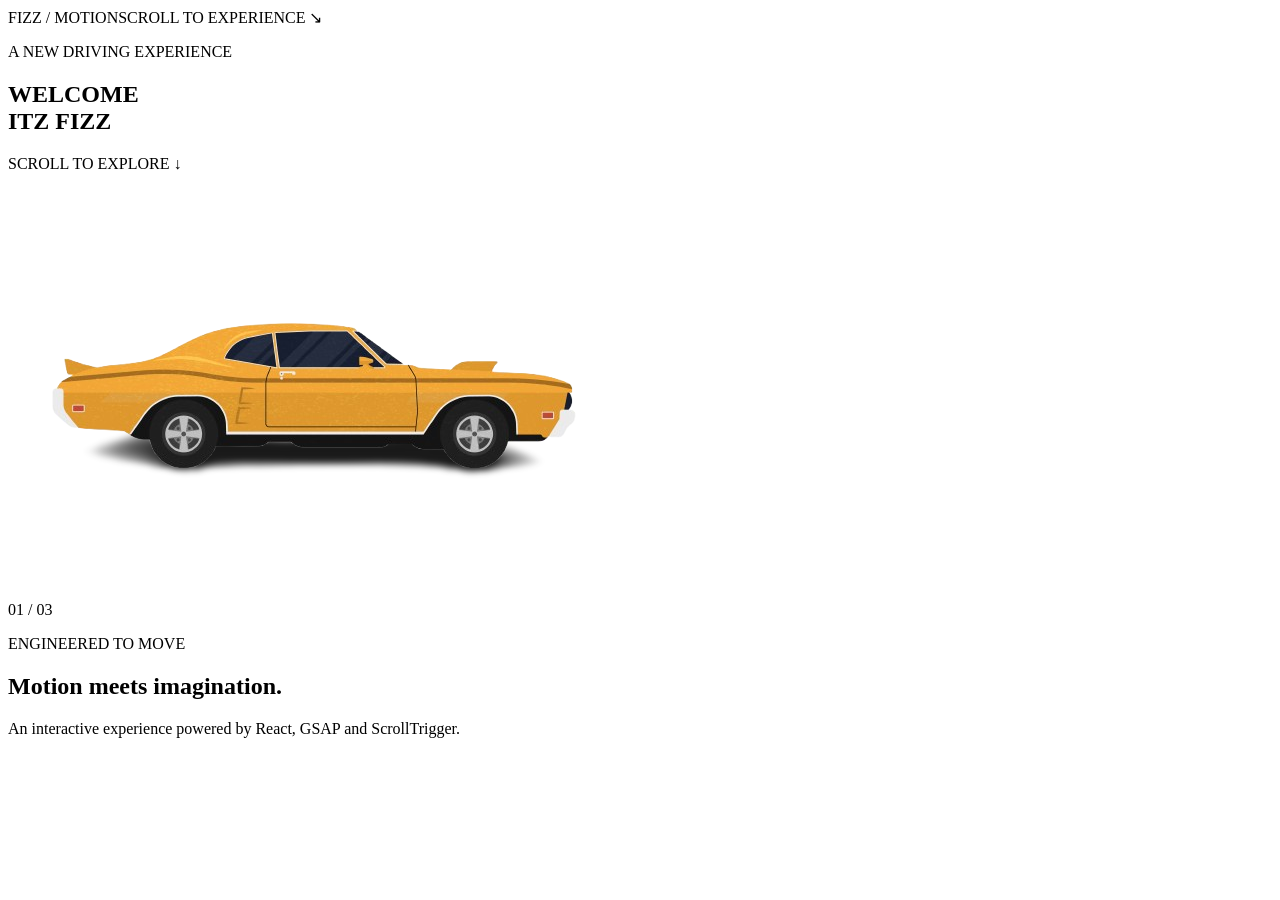
==== out/index.html @ 8f51bd26 "Prepare static site for GitHub Pages" ====
<!DOCTYPE html><html lang="en" class="T19VSG_variable _8Li5zG_variable h-full antialiased"><head><meta charSet="utf-8"/><meta name="viewport" content="width=device-width, initial-scale=1"/><link rel="preload" href="/fizz-scroll-hero/_next/static/media/07a39a8a4660cc7c-s.p.0r6juujl39pe6.woff2" as="font" crossorigin="" type="font/woff2"/><link rel="preload" href="/fizz-scroll-hero/_next/static/media/605ce01b664af129-s.p.0wgildi0cnwt9.woff2" as="font" crossorigin="" type="font/woff2"/><link rel="preload" as="image" href="/car.png"/><link rel="stylesheet" href="/fizz-scroll-hero/_next/static/chunks/0o-3-pqp997fu.css" data-precedence="next"/><link rel="preload" as="script" fetchPriority="low" href="/fizz-scroll-hero/_next/static/chunks/3cfn99dbrcvvp.js"/><script src="/fizz-scroll-hero/_next/static/chunks/37snozktz9u0j.js" async=""></script><script src="/fizz-scroll-hero/_next/static/chunks/3wbm-994r45kr.js" async=""></script><script src="/fizz-scroll-hero/_next/static/chunks/turbopack-3sjomx_p8-swb.js" async=""></script><script src="/fizz-scroll-hero/_next/static/chunks/0umf92h1sb77c.js" async=""></script><script src="/fizz-scroll-hero/_next/static/chunks/18j2-j_g0as0b.js" async=""></script><script src="/fizz-scroll-hero/_next/static/chunks/09t408fomv4cm.js" async=""></script><title>Create Next App</title><meta name="description" content="Generated by create next app"/><link rel="icon" href="/fizz-scroll-hero/favicon.ico?favicon.117ezoe8m31dk.ico" sizes="48x48" type="image/x-icon"/><meta name="next-size-adjust" content=""/><script src="/fizz-scroll-hero/_next/static/chunks/0cz1d0mv5g_q7.js" noModule=""></script></head><body class="min-h-full flex flex-col"><div hidden=""><!--$--><!--/$--></div><main><section class="hero"><nav class="nav"><span>FIZZ / MOTION</span><span>SCROLL TO EXPERIENCE ↘</span></nav><div class="hero-content"><p class="eyebrow">A NEW DRIVING EXPERIENCE</p><h1 class="headline">WELCOME<br/>ITZ FIZZ</h1><p class="scroll-note">SCROLL TO EXPLORE ↓</p></div><div class="road"><div class="road-line"></div></div><div class="car-wrap"><img class="car" src="/car.png" alt="Sports car"/></div><span class="hero-index">01 / 03</span></section><section class="next-section"><p>ENGINEERED TO MOVE</p><h2>Motion meets imagination.</h2><p>An interactive experience powered by React, GSAP and ScrollTrigger.</p></section></main><!--$--><!--/$--><script id="_R_">(globalThis["TURBOPACK"] || (globalThis["TURBOPACK"] = [])).push({"otherChunks":["static/chunks/3cfn99dbrcvvp.js","static/chunks/37snozktz9u0j.js","static/chunks/3wbm-994r45kr.js"],"runtimeModuleIds":[94553]});</script><script src="/fizz-scroll-hero/_next/static/chunks/3cfn99dbrcvvp.js" async=""></script><script>(self.__next_f=self.__next_f||[]).push([0])</script><script>self.__next_f.push([1,"1:\"$Sreact.fragment\"\n2:\"/fizz-scroll-hero/_next/static/chunks/0umf92h1sb77c.js\"\n3:\"/fizz-scroll-hero/_next/static/chunks/18j2-j_g0as0b.js\"\n4:I[39756,[\"$2\",\"$3\"],\"default\"]\n5:I[37457,[\"$2\",\"$3\"],\"default\"]\n7:I[47257,[\"$2\",\"$3\"],\"ClientPageRoot\"]\n8:\"/fizz-scroll-hero/_next/static/chunks/09t408fomv4cm.js\"\n9:I[31713,[\"$2\",\"$3\",\"$8\"],\"default\"]\nc:I[97367,[\"$2\",\"$3\"],\"OutletBoundary\"]\nd:\"$Sreact.suspense\"\nf:\"ViewportBoundary\"\n10:I[97367,[\"$2\",\"$3\"],\"$f\"]\n12:\"MetadataBoundary\"\n13:I[97367,[\"$2\",\"$3\"],\"$12\"]\n15:I[68027,[\"$2\",\"$3\"],\"default\",1]\n:HL[\"/fizz-scroll-hero/_next/static/chunks/0o-3-pqp997fu.css\",\"style\"]\n:HL[\"/fizz-scroll-hero/_next/static/media/07a39a8a4660cc7c-s.p.0r6juujl39pe6.woff2\",\"font\",{\"crossOrigin\":\"\",\"type\":\"font/woff2\"}]\n:HL[\"/fizz-scroll-hero/_next/static/media/605ce01b664af129-s.p.0wgildi0cnwt9.woff2\",\"font\",{\"crossOrigin\":\"\",\"type\":\"font/woff2\"}]\n6:[[\"children\",{\"s\":\"__PAGE__\",\"h\":512,\"d\":{\"r\":[\"$\",\"$1\",\"c\",{\"children\":[[\"$\",\"$L7\",null,{\"Component\":\"$9\",\"serverProvidedParams\":{\"searchParams\":{},\"params\":{},\"promises\":[\"$@a\",\"$@b\"]}}],[[\"$\",\"script\",\"script-0\",{\"src\":\"/fizz-scroll-hero/_next/static/chunks/09t408fomv4cm.js\",\"async\":true,\"nonce\":\"$undefined\"}]],[\"$\",\"$Lc\",null,{\"children\":[\"$\",\"$d\",null,{\"name\":\"Next.MetadataOutlet\",\"children\":\"$@e\"}]}]]}],\"p\":false,\"v\":null}}]]\n0:{\"P\":null,\"c\":[\"\",\"\"],\"q\":\"\",\"i\":false,\"t\":{\"t\":{\"s\":\"\",\"h\":528,\"d\":{\"r\":[\"$\",\"$1\",\"c\",{\"children\":[[[\"$\",\"link\",\"0\",{\"rel\":\"stylesheet\",\"href\":\"/fizz-scroll-hero/_next/static/chunks/0o-3-pqp997fu.css\",\"precedence\":\"next\",\"crossOrigin\":\"$undefined\",\"nonce\":\"$undefined\"}],[\"$\",\"script\",\"script-0\",{\"src\":\"/fizz-scroll-hero/_next/static/chunks/0umf92h1sb77c.js\",\"async\":true,\"nonce\":\"$undefined\"}],[\"$\",\"script\",\"script-1\",{\"src\":\"/fizz-scroll-hero/_next/static/chunks/18j2-j_g0as0b.js\",\"async\":true,\"nonce\":\"$undefined\"}]],[\"$\",\"html\",null,{\"lang\":\"en\",\"className\":\"T19VSG_variable _8Li5zG_variable h-full antialiased\",\"children\":[\"$\",\"body\",null,{\"className\":\"min-h-full flex flex-col\",\"children\":[\"$\",\"$L4\",null,{\"parallelRouterKey\":\"children\",\"error\":\"$undefined\",\"errorStyles\":\"$undefined\",\"errorScripts\":\"$undefined\",\"template\":[\"$\",\"$L5\",null,{}],\"templateStyles\":\"$undefined\",\"templateScripts\":\"$undefined\",\"notFound\":[[[\"$\",\"title\",null,{\"children\":\"404: This page could not be found.\"}],[\"$\",\"div\",null,{\"style\":{\"fontFamily\":\"system-ui,\\\"Segoe UI\\\",Roboto,Helvetica,Arial,sans-serif,\\\"Apple Color Emoji\\\",\\\"Segoe UI Emoji\\\"\",\"height\":\"100vh\",\"textAlign\":\"center\",\"display\":\"flex\",\"flexDirection\":\"column\",\"alignItems\":\"center\",\"justifyContent\":\"center\"},\"children\":[\"$\",\"div\",null,{\"children\":[[\"$\",\"style\",null,{\"dangerouslySetInnerHTML\":{\"__html\":\"body{color:#000;background:#fff;margin:0}.next-error-h1{border-right:1px solid rgba(0,0,0,.3)}@media (prefers-color-scheme:dark){body{color:#fff;background:#000}.next-error-h1{border-right:1px solid rgba(255,255,255,.3)}}\"}}],[\"$\",\"h1\",null,{\"className\":\"next-error-h1\",\"style\":{\"display\":\"inline-block\",\"margin\":\"0 20px 0 0\",\"padding\":\"0 23px 0 0\",\"fontSize\":24,\"fontWeight\":500,\"verticalAlign\":\"top\",\"lineHeight\":\"49px\"},\"children\":404}],[\"$\",\"div\",null,{\"style\":{\"display\":\"inline-block\"},\"children\":[\"$\",\"h2\",null,{\"style\":{\"fontSize\":14,\"fontWeight\":400,\"lineHeight\":\"49px\",\"margin\":0},\"children\":\"This page could not be found.\"}]}]]}]}]],[]],\"forbidden\":\"$undefined\",\"unauthorized\":\"$undefined\"}]}]}]]}],\"p\":false,\"v\":null},\"c\":\"$Q6\"},\"h\":{\"r\":[\"$\",\"$1\",\"h\",{\"children\":[null,[\"$\",\"$L10\",null,{\"children\":\"$L11\"}],[\"$\",\"$L13\",null,{\"children\":[[\"$\",\"div\",null,{\"hidden\":true,\"children\":[\"$\",\"$d\",null,{\"name\":\"Next.Metadata\",\"children\":\"$L14\"}]}],null]}],[\"$\",\"meta\",null,{\"name\":\"next-size-adjust\",\"content\":\"\"}]]}],\"p\":false,\"v\":null}},\"m\":\"$undefined\",\"G\":[\"$15\",[[\"$\",\"link\",\"0\",{\"rel\":\"stylesheet\",\"href\":\"/fizz-scroll-hero/_next/static/chunks/0o-3-pqp997fu.css\",\"precedence\":\"next\",\"crossOrigin\":\"$undefined\",\"nonce\":\"$undefined\"}]]],\"S\":true,\"r\":\"$undefined\",\"s\":\"$undefined\",\"a\":\"$undefined\",\"l\":\"$undefined\",\"p\":\"$undefined\",\"d\":\"$undefined\",\"b\":\"i2dyH14X4WcNazN3XdSKW\"}\na:{}\nb:\"$6:0:1:d:r:props:children:0:props:serverProvidedParams:params\"\n11:[[\"$\",\"meta\",\"0\",{\"charSet\":\"utf-8\"}],[\"$\",\"meta\",\"1\",{\"name\":\"viewport\",\"content\":\"width=device-width, initial-scale=1\"}]]\n16:I[27201,[\"$2\",\"$3\"],\"IconMark\"]\ne:null\n14:[[\"$\",\"title\",\"0\",{\"children\":\"Create Next App\"}],[\"$\",\"meta\",\"1\",{\"name\":\"description\",\"content\":\"Generated by create next app\"}],[\"$\",\"link\",\"2\",{\"rel\":\"icon\",\"href\":\"/fizz-scroll-hero/favicon.ico?favicon.117ezoe8m31dk.ico\",\"sizes\":\"48x48\",\"type\":\"image/x-icon\"}],[\"$\",\"$L16\",\"3\",{}]]\n"])</script></body></html>
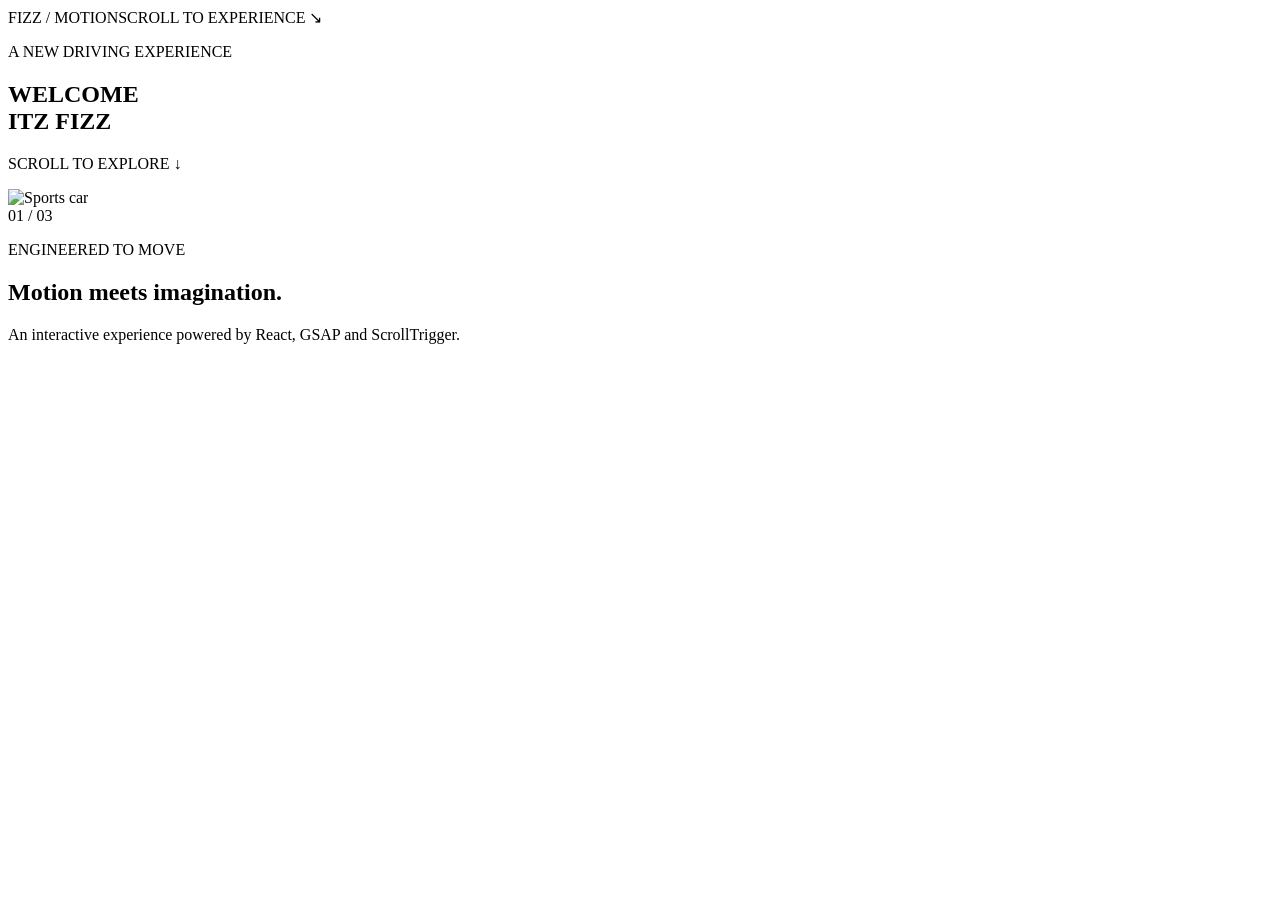
==== commit 615e2c23: "Update index.html" ====
--- a/out/index.html
+++ b/out/index.html
@@ -1 +1 @@
-<!DOCTYPE html><html lang="en" class="T19VSG_variable _8Li5zG_variable h-full antialiased"><head><meta charSet="utf-8"/><meta name="viewport" content="width=device-width, initial-scale=1"/><link rel="preload" href="/fizz-scroll-hero/_next/static/media/07a39a8a4660cc7c-s.p.0r6juujl39pe6.woff2" as="font" crossorigin="" type="font/woff2"/><link rel="preload" href="/fizz-scroll-hero/_next/static/media/605ce01b664af129-s.p.0wgildi0cnwt9.woff2" as="font" crossorigin="" type="font/woff2"/><link rel="preload" as="image" href="/car.png"/><link rel="stylesheet" href="/fizz-scroll-hero/_next/static/chunks/0o-3-pqp997fu.css" data-precedence="next"/><link rel="preload" as="script" fetchPriority="low" href="/fizz-scroll-hero/_next/static/chunks/3cfn99dbrcvvp.js"/><script src="/fizz-scroll-hero/_next/static/chunks/37snozktz9u0j.js" async=""></script><script src="/fizz-scroll-hero/_next/static/chunks/3wbm-994r45kr.js" async=""></script><script src="/fizz-scroll-hero/_next/static/chunks/turbopack-3sjomx_p8-swb.js" async=""></script><script src="/fizz-scroll-hero/_next/static/chunks/0umf92h1sb77c.js" async=""></script><script src="/fizz-scroll-hero/_next/static/chunks/18j2-j_g0as0b.js" async=""></script><script src="/fizz-scroll-hero/_next/static/chunks/09t408fomv4cm.js" async=""></script><title>Create Next App</title><meta name="description" content="Generated by create next app"/><link rel="icon" href="/fizz-scroll-hero/favicon.ico?favicon.117ezoe8m31dk.ico" sizes="48x48" type="image/x-icon"/><meta name="next-size-adjust" content=""/><script src="/fizz-scroll-hero/_next/static/chunks/0cz1d0mv5g_q7.js" noModule=""></script></head><body class="min-h-full flex flex-col"><div hidden=""><!--$--><!--/$--></div><main><section class="hero"><nav class="nav"><span>FIZZ / MOTION</span><span>SCROLL TO EXPERIENCE ↘</span></nav><div class="hero-content"><p class="eyebrow">A NEW DRIVING EXPERIENCE</p><h1 class="headline">WELCOME<br/>ITZ FIZZ</h1><p class="scroll-note">SCROLL TO EXPLORE ↓</p></div><div class="road"><div class="road-line"></div></div><div class="car-wrap"><img class="car" src="/car.png" alt="Sports car"/></div><span class="hero-index">01 / 03</span></section><section class="next-section"><p>ENGINEERED TO MOVE</p><h2>Motion meets imagination.</h2><p>An interactive experience powered by React, GSAP and ScrollTrigger.</p></section></main><!--$--><!--/$--><script id="_R_">(globalThis["TURBOPACK"] || (globalThis["TURBOPACK"] = [])).push({"otherChunks":["static/chunks/3cfn99dbrcvvp.js","static/chunks/37snozktz9u0j.js","static/chunks/3wbm-994r45kr.js"],"runtimeModuleIds":[94553]});</script><script src="/fizz-scroll-hero/_next/static/chunks/3cfn99dbrcvvp.js" async=""></script><script>(self.__next_f=self.__next_f||[]).push([0])</script><script>self.__next_f.push([1,"1:\"$Sreact.fragment\"\n2:\"/fizz-scroll-hero/_next/static/chunks/0umf92h1sb77c.js\"\n3:\"/fizz-scroll-hero/_next/static/chunks/18j2-j_g0as0b.js\"\n4:I[39756,[\"$2\",\"$3\"],\"default\"]\n5:I[37457,[\"$2\",\"$3\"],\"default\"]\n7:I[47257,[\"$2\",\"$3\"],\"ClientPageRoot\"]\n8:\"/fizz-scroll-hero/_next/static/chunks/09t408fomv4cm.js\"\n9:I[31713,[\"$2\",\"$3\",\"$8\"],\"default\"]\nc:I[97367,[\"$2\",\"$3\"],\"OutletBoundary\"]\nd:\"$Sreact.suspense\"\nf:\"ViewportBoundary\"\n10:I[97367,[\"$2\",\"$3\"],\"$f\"]\n12:\"MetadataBoundary\"\n13:I[97367,[\"$2\",\"$3\"],\"$12\"]\n15:I[68027,[\"$2\",\"$3\"],\"default\",1]\n:HL[\"/fizz-scroll-hero/_next/static/chunks/0o-3-pqp997fu.css\",\"style\"]\n:HL[\"/fizz-scroll-hero/_next/static/media/07a39a8a4660cc7c-s.p.0r6juujl39pe6.woff2\",\"font\",{\"crossOrigin\":\"\",\"type\":\"font/woff2\"}]\n:HL[\"/fizz-scroll-hero/_next/static/media/605ce01b664af129-s.p.0wgildi0cnwt9.woff2\",\"font\",{\"crossOrigin\":\"\",\"type\":\"font/woff2\"}]\n6:[[\"children\",{\"s\":\"__PAGE__\",\"h\":512,\"d\":{\"r\":[\"$\",\"$1\",\"c\",{\"children\":[[\"$\",\"$L7\",null,{\"Component\":\"$9\",\"serverProvidedParams\":{\"searchParams\":{},\"params\":{},\"promises\":[\"$@a\",\"$@b\"]}}],[[\"$\",\"script\",\"script-0\",{\"src\":\"/fizz-scroll-hero/_next/static/chunks/09t408fomv4cm.js\",\"async\":true,\"nonce\":\"$undefined\"}]],[\"$\",\"$Lc\",null,{\"children\":[\"$\",\"$d\",null,{\"name\":\"Next.MetadataOutlet\",\"children\":\"$@e\"}]}]]}],\"p\":false,\"v\":null}}]]\n0:{\"P\":null,\"c\":[\"\",\"\"],\"q\":\"\",\"i\":false,\"t\":{\"t\":{\"s\":\"\",\"h\":528,\"d\":{\"r\":[\"$\",\"$1\",\"c\",{\"children\":[[[\"$\",\"link\",\"0\",{\"rel\":\"stylesheet\",\"href\":\"/fizz-scroll-hero/_next/static/chunks/0o-3-pqp997fu.css\",\"precedence\":\"next\",\"crossOrigin\":\"$undefined\",\"nonce\":\"$undefined\"}],[\"$\",\"script\",\"script-0\",{\"src\":\"/fizz-scroll-hero/_next/static/chunks/0umf92h1sb77c.js\",\"async\":true,\"nonce\":\"$undefined\"}],[\"$\",\"script\",\"script-1\",{\"src\":\"/fizz-scroll-hero/_next/static/chunks/18j2-j_g0as0b.js\",\"async\":true,\"nonce\":\"$undefined\"}]],[\"$\",\"html\",null,{\"lang\":\"en\",\"className\":\"T19VSG_variable _8Li5zG_variable h-full antialiased\",\"children\":[\"$\",\"body\",null,{\"className\":\"min-h-full flex flex-col\",\"children\":[\"$\",\"$L4\",null,{\"parallelRouterKey\":\"children\",\"error\":\"$undefined\",\"errorStyles\":\"$undefined\",\"errorScripts\":\"$undefined\",\"template\":[\"$\",\"$L5\",null,{}],\"templateStyles\":\"$undefined\",\"templateScripts\":\"$undefined\",\"notFound\":[[[\"$\",\"title\",null,{\"children\":\"404: This page could not be found.\"}],[\"$\",\"div\",null,{\"style\":{\"fontFamily\":\"system-ui,\\\"Segoe UI\\\",Roboto,Helvetica,Arial,sans-serif,\\\"Apple Color Emoji\\\",\\\"Segoe UI Emoji\\\"\",\"height\":\"100vh\",\"textAlign\":\"center\",\"display\":\"flex\",\"flexDirection\":\"column\",\"alignItems\":\"center\",\"justifyContent\":\"center\"},\"children\":[\"$\",\"div\",null,{\"children\":[[\"$\",\"style\",null,{\"dangerouslySetInnerHTML\":{\"__html\":\"body{color:#000;background:#fff;margin:0}.next-error-h1{border-right:1px solid rgba(0,0,0,.3)}@media (prefers-color-scheme:dark){body{color:#fff;background:#000}.next-error-h1{border-right:1px solid rgba(255,255,255,.3)}}\"}}],[\"$\",\"h1\",null,{\"className\":\"next-error-h1\",\"style\":{\"display\":\"inline-block\",\"margin\":\"0 20px 0 0\",\"padding\":\"0 23px 0 0\",\"fontSize\":24,\"fontWeight\":500,\"verticalAlign\":\"top\",\"lineHeight\":\"49px\"},\"children\":404}],[\"$\",\"div\",null,{\"style\":{\"display\":\"inline-block\"},\"children\":[\"$\",\"h2\",null,{\"style\":{\"fontSize\":14,\"fontWeight\":400,\"lineHeight\":\"49px\",\"margin\":0},\"children\":\"This page could not be found.\"}]}]]}]}]],[]],\"forbidden\":\"$undefined\",\"unauthorized\":\"$undefined\"}]}]}]]}],\"p\":false,\"v\":null},\"c\":\"$Q6\"},\"h\":{\"r\":[\"$\",\"$1\",\"h\",{\"children\":[null,[\"$\",\"$L10\",null,{\"children\":\"$L11\"}],[\"$\",\"$L13\",null,{\"children\":[[\"$\",\"div\",null,{\"hidden\":true,\"children\":[\"$\",\"$d\",null,{\"name\":\"Next.Metadata\",\"children\":\"$L14\"}]}],null]}],[\"$\",\"meta\",null,{\"name\":\"next-size-adjust\",\"content\":\"\"}]]}],\"p\":false,\"v\":null}},\"m\":\"$undefined\",\"G\":[\"$15\",[[\"$\",\"link\",\"0\",{\"rel\":\"stylesheet\",\"href\":\"/fizz-scroll-hero/_next/static/chunks/0o-3-pqp997fu.css\",\"precedence\":\"next\",\"crossOrigin\":\"$undefined\",\"nonce\":\"$undefined\"}]]],\"S\":true,\"r\":\"$undefined\",\"s\":\"$undefined\",\"a\":\"$undefined\",\"l\":\"$undefined\",\"p\":\"$undefined\",\"d\":\"$undefined\",\"b\":\"i2dyH14X4WcNazN3XdSKW\"}\na:{}\nb:\"$6:0:1:d:r:props:children:0:props:serverProvidedParams:params\"\n11:[[\"$\",\"meta\",\"0\",{\"charSet\":\"utf-8\"}],[\"$\",\"meta\",\"1\",{\"name\":\"viewport\",\"content\":\"width=device-width, initial-scale=1\"}]]\n16:I[27201,[\"$2\",\"$3\"],\"IconMark\"]\ne:null\n14:[[\"$\",\"title\",\"0\",{\"children\":\"Create Next App\"}],[\"$\",\"meta\",\"1\",{\"name\":\"description\",\"content\":\"Generated by create next app\"}],[\"$\",\"link\",\"2\",{\"rel\":\"icon\",\"href\":\"/fizz-scroll-hero/favicon.ico?favicon.117ezoe8m31dk.ico\",\"sizes\":\"48x48\",\"type\":\"image/x-icon\"}],[\"$\",\"$L16\",\"3\",{}]]\n"])</script></body></html>+<!DOCTYPE html><html lang="en" class="T19VSG_variable _8Li5zG_variable h-full antialiased"><head><meta charSet="utf-8"/><meta name="viewport" content="width=device-width, initial-scale=1"/><link rel="preload" href="/fizz-scroll-hero/_next/static/media/07a39a8a4660cc7c-s.p.0r6juujl39pe6.woff2" as="font" crossorigin="" type="font/woff2"/><link rel="preload" href="/fizz-scroll-hero/_next/static/media/605ce01b664af129-s.p.0wgildi0cnwt9.woff2" as="font" crossorigin="" type="font/woff2"/><link rel="preload" as="image" href="/car.png"/><link rel="stylesheet" href="/fizz-scroll-hero/_next/static/chunks/0o-3-pqp997fu.css" data-precedence="next"/><link rel="preload" as="script" fetchPriority="low" href="/fizz-scroll-hero/_next/static/chunks/3cfn99dbrcvvp.js"/><script src="/fizz-scroll-hero/_next/static/chunks/37snozktz9u0j.js" async=""></script><script src="/fizz-scroll-hero/_next/static/chunks/3wbm-994r45kr.js" async=""></script><script src="/fizz-scroll-hero/_next/static/chunks/turbopack-3sjomx_p8-swb.js" async=""></script><script src="/fizz-scroll-hero/_next/static/chunks/0umf92h1sb77c.js" async=""></script><script src="/fizz-scroll-hero/_next/static/chunks/18j2-j_g0as0b.js" async=""></script><script src="/fizz-scroll-hero/_next/static/chunks/09t408fomv4cm.js" async=""></script><title>Create Next App</title><meta name="description" content="Generated by create next app"/><link rel="icon" href="/fizz-scroll-hero/favicon.ico?favicon.117ezoe8m31dk.ico" sizes="48x48" type="image/x-icon"/><meta name="next-size-adjust" content=""/><script src="/fizz-scroll-hero/_next/static/chunks/0cz1d0mv5g_q7.js" noModule=""></script></head><body class="min-h-full flex flex-col"><div hidden=""><!--$--><!--/$--></div><main><section class="hero"><nav class="nav"><span>FIZZ / MOTION</span><span>SCROLL TO EXPERIENCE ↘</span></nav><div class="hero-content"><p class="eyebrow">A NEW DRIVING EXPERIENCE</p><h1 class="headline">WELCOME<br/>ITZ FIZZ</h1><p class="scroll-note">SCROLL TO EXPLORE ↓</p></div><div class="road"><div class="road-line"></div></div><div class="car-wrap"><img class="car" src="/fizz-scroll-hero/car.png" alt="Sports car"/></div><span class="hero-index">01 / 03</span></section><section class="next-section"><p>ENGINEERED TO MOVE</p><h2>Motion meets imagination.</h2><p>An interactive experience powered by React, GSAP and ScrollTrigger.</p></section></main><!--$--><!--/$--><script id="_R_">(globalThis["TURBOPACK"] || (globalThis["TURBOPACK"] = [])).push({"otherChunks":["static/chunks/3cfn99dbrcvvp.js","static/chunks/37snozktz9u0j.js","static/chunks/3wbm-994r45kr.js"],"runtimeModuleIds":[94553]});</script><script src="/fizz-scroll-hero/_next/static/chunks/3cfn99dbrcvvp.js" async=""></script><script>(self.__next_f=self.__next_f||[]).push([0])</script><script>self.__next_f.push([1,"1:\"$Sreact.fragment\"\n2:\"/fizz-scroll-hero/_next/static/chunks/0umf92h1sb77c.js\"\n3:\"/fizz-scroll-hero/_next/static/chunks/18j2-j_g0as0b.js\"\n4:I[39756,[\"$2\",\"$3\"],\"default\"]\n5:I[37457,[\"$2\",\"$3\"],\"default\"]\n7:I[47257,[\"$2\",\"$3\"],\"ClientPageRoot\"]\n8:\"/fizz-scroll-hero/_next/static/chunks/09t408fomv4cm.js\"\n9:I[31713,[\"$2\",\"$3\",\"$8\"],\"default\"]\nc:I[97367,[\"$2\",\"$3\"],\"OutletBoundary\"]\nd:\"$Sreact.suspense\"\nf:\"ViewportBoundary\"\n10:I[97367,[\"$2\",\"$3\"],\"$f\"]\n12:\"MetadataBoundary\"\n13:I[97367,[\"$2\",\"$3\"],\"$12\"]\n15:I[68027,[\"$2\",\"$3\"],\"default\",1]\n:HL[\"/fizz-scroll-hero/_next/static/chunks/0o-3-pqp997fu.css\",\"style\"]\n:HL[\"/fizz-scroll-hero/_next/static/media/07a39a8a4660cc7c-s.p.0r6juujl39pe6.woff2\",\"font\",{\"crossOrigin\":\"\",\"type\":\"font/woff2\"}]\n:HL[\"/fizz-scroll-hero/_next/static/media/605ce01b664af129-s.p.0wgildi0cnwt9.woff2\",\"font\",{\"crossOrigin\":\"\",\"type\":\"font/woff2\"}]\n6:[[\"children\",{\"s\":\"__PAGE__\",\"h\":512,\"d\":{\"r\":[\"$\",\"$1\",\"c\",{\"children\":[[\"$\",\"$L7\",null,{\"Component\":\"$9\",\"serverProvidedParams\":{\"searchParams\":{},\"params\":{},\"promises\":[\"$@a\",\"$@b\"]}}],[[\"$\",\"script\",\"script-0\",{\"src\":\"/fizz-scroll-hero/_next/static/chunks/09t408fomv4cm.js\",\"async\":true,\"nonce\":\"$undefined\"}]],[\"$\",\"$Lc\",null,{\"children\":[\"$\",\"$d\",null,{\"name\":\"Next.MetadataOutlet\",\"children\":\"$@e\"}]}]]}],\"p\":false,\"v\":null}}]]\n0:{\"P\":null,\"c\":[\"\",\"\"],\"q\":\"\",\"i\":false,\"t\":{\"t\":{\"s\":\"\",\"h\":528,\"d\":{\"r\":[\"$\",\"$1\",\"c\",{\"children\":[[[\"$\",\"link\",\"0\",{\"rel\":\"stylesheet\",\"href\":\"/fizz-scroll-hero/_next/static/chunks/0o-3-pqp997fu.css\",\"precedence\":\"next\",\"crossOrigin\":\"$undefined\",\"nonce\":\"$undefined\"}],[\"$\",\"script\",\"script-0\",{\"src\":\"/fizz-scroll-hero/_next/static/chunks/0umf92h1sb77c.js\",\"async\":true,\"nonce\":\"$undefined\"}],[\"$\",\"script\",\"script-1\",{\"src\":\"/fizz-scroll-hero/_next/static/chunks/18j2-j_g0as0b.js\",\"async\":true,\"nonce\":\"$undefined\"}]],[\"$\",\"html\",null,{\"lang\":\"en\",\"className\":\"T19VSG_variable _8Li5zG_variable h-full antialiased\",\"children\":[\"$\",\"body\",null,{\"className\":\"min-h-full flex flex-col\",\"children\":[\"$\",\"$L4\",null,{\"parallelRouterKey\":\"children\",\"error\":\"$undefined\",\"errorStyles\":\"$undefined\",\"errorScripts\":\"$undefined\",\"template\":[\"$\",\"$L5\",null,{}],\"templateStyles\":\"$undefined\",\"templateScripts\":\"$undefined\",\"notFound\":[[[\"$\",\"title\",null,{\"children\":\"404: This page could not be found.\"}],[\"$\",\"div\",null,{\"style\":{\"fontFamily\":\"system-ui,\\\"Segoe UI\\\",Roboto,Helvetica,Arial,sans-serif,\\\"Apple Color Emoji\\\",\\\"Segoe UI Emoji\\\"\",\"height\":\"100vh\",\"textAlign\":\"center\",\"display\":\"flex\",\"flexDirection\":\"column\",\"alignItems\":\"center\",\"justifyContent\":\"center\"},\"children\":[\"$\",\"div\",null,{\"children\":[[\"$\",\"style\",null,{\"dangerouslySetInnerHTML\":{\"__html\":\"body{color:#000;background:#fff;margin:0}.next-error-h1{border-right:1px solid rgba(0,0,0,.3)}@media (prefers-color-scheme:dark){body{color:#fff;background:#000}.next-error-h1{border-right:1px solid rgba(255,255,255,.3)}}\"}}],[\"$\",\"h1\",null,{\"className\":\"next-error-h1\",\"style\":{\"display\":\"inline-block\",\"margin\":\"0 20px 0 0\",\"padding\":\"0 23px 0 0\",\"fontSize\":24,\"fontWeight\":500,\"verticalAlign\":\"top\",\"lineHeight\":\"49px\"},\"children\":404}],[\"$\",\"div\",null,{\"style\":{\"display\":\"inline-block\"},\"children\":[\"$\",\"h2\",null,{\"style\":{\"fontSize\":14,\"fontWeight\":400,\"lineHeight\":\"49px\",\"margin\":0},\"children\":\"This page could not be found.\"}]}]]}]}]],[]],\"forbidden\":\"$undefined\",\"unauthorized\":\"$undefined\"}]}]}]]}],\"p\":false,\"v\":null},\"c\":\"$Q6\"},\"h\":{\"r\":[\"$\",\"$1\",\"h\",{\"children\":[null,[\"$\",\"$L10\",null,{\"children\":\"$L11\"}],[\"$\",\"$L13\",null,{\"children\":[[\"$\",\"div\",null,{\"hidden\":true,\"children\":[\"$\",\"$d\",null,{\"name\":\"Next.Metadata\",\"children\":\"$L14\"}]}],null]}],[\"$\",\"meta\",null,{\"name\":\"next-size-adjust\",\"content\":\"\"}]]}],\"p\":false,\"v\":null}},\"m\":\"$undefined\",\"G\":[\"$15\",[[\"$\",\"link\",\"0\",{\"rel\":\"stylesheet\",\"href\":\"/fizz-scroll-hero/_next/static/chunks/0o-3-pqp997fu.css\",\"precedence\":\"next\",\"crossOrigin\":\"$undefined\",\"nonce\":\"$undefined\"}]]],\"S\":true,\"r\":\"$undefined\",\"s\":\"$undefined\",\"a\":\"$undefined\",\"l\":\"$undefined\",\"p\":\"$undefined\",\"d\":\"$undefined\",\"b\":\"i2dyH14X4WcNazN3XdSKW\"}\na:{}\nb:\"$6:0:1:d:r:props:children:0:props:serverProvidedParams:params\"\n11:[[\"$\",\"meta\",\"0\",{\"charSet\":\"utf-8\"}],[\"$\",\"meta\",\"1\",{\"name\":\"viewport\",\"content\":\"width=device-width, initial-scale=1\"}]]\n16:I[27201,[\"$2\",\"$3\"],\"IconMark\"]\ne:null\n14:[[\"$\",\"title\",\"0\",{\"children\":\"Create Next App\"}],[\"$\",\"meta\",\"1\",{\"name\":\"description\",\"content\":\"Generated by create next app\"}],[\"$\",\"link\",\"2\",{\"rel\":\"icon\",\"href\":\"/fizz-scroll-hero/favicon.ico?favicon.117ezoe8m31dk.ico\",\"sizes\":\"48x48\",\"type\":\"image/x-icon\"}],[\"$\",\"$L16\",\"3\",{}]]\n"])</script></body></html>
